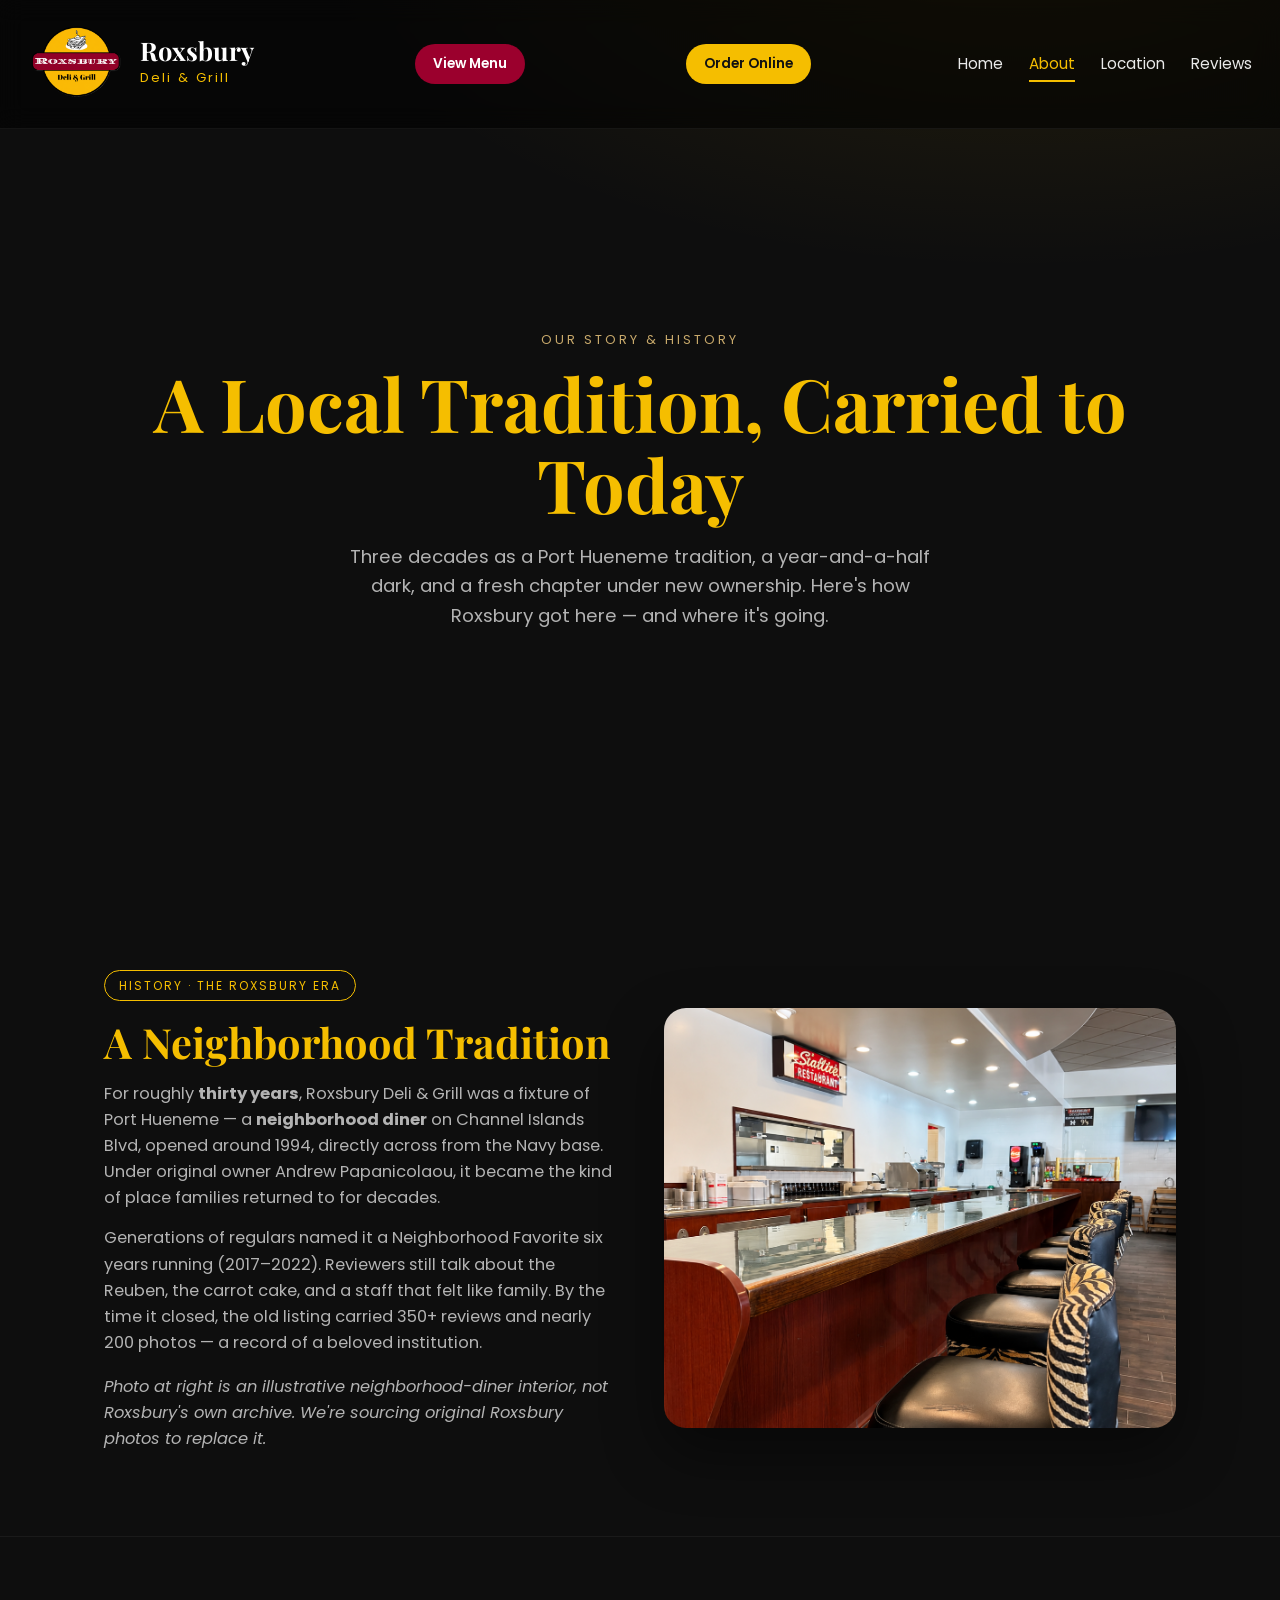
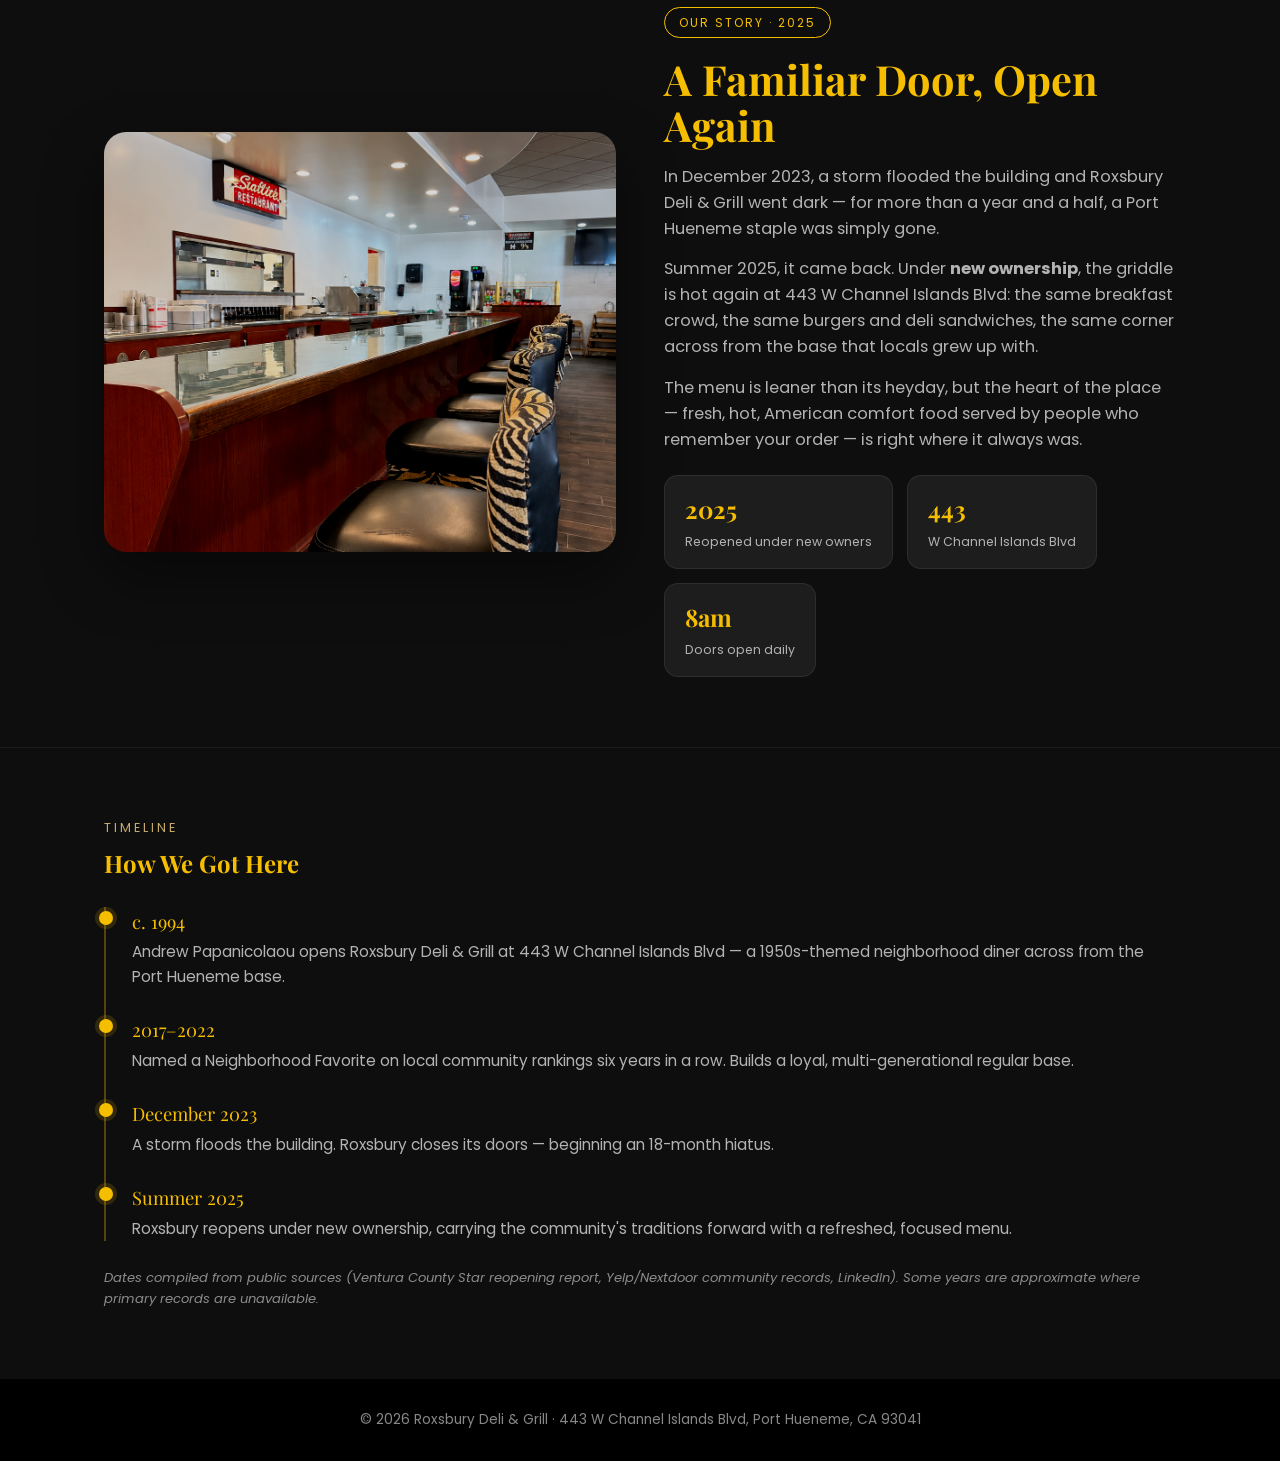
==== about.html @ da75c46b "fix: about.html video poster points to missing about-story.jpg -> use existing fondo.png" ====
<!DOCTYPE html>
<html lang="en">
<head>
<meta charset="UTF-8">
<meta name="viewport" content="width=device-width, initial-scale=1.0">
<title>Roxsbury Deli & Grill — Our Story & History</title>
<link href="https://fonts.googleapis.com/css2?family=Playfair+Display:wght@600;700&family=Poppins:wght@300;400;500;600&display=swap" rel="stylesheet">
<link rel="stylesheet" href="assets/style.css">
<style>
  /* STORY BLOCKS */
  .story-block{padding:70px 0;border-top:1px solid rgba(255,255,255,.05);}
  .story-block:first-of-type{border-top:0;}
  .story-grid{display:grid;grid-template-columns:1fr 1fr;gap:48px;align-items:center;}
  .story-grid.flip .media{order:2;}
  .story-grid .media{border-radius:22px;overflow:hidden;box-shadow:0 24px 60px rgba(0,0,0,.45);}
  .story-grid .media img{width:100%;height:420px;object-fit:cover;display:block;}
  .story-grid .media video{width:100%;height:420px;object-fit:cover;display:block;background:#000;filter:brightness(.82) contrast(1.1) saturate(1.05);}
  .story-grid .copy h2{font-size:clamp(1.8rem,3.5vw,2.6rem);margin-bottom:16px;color:var(--gold);}
  .story-grid .copy p{color:var(--muted);margin-bottom:14px;font-size:1.02rem;}
  .story-grid .copy .tag{display:inline-block;font-size:.75rem;letter-spacing:2px;text-transform:uppercase;
    color:var(--gold);border:1px solid var(--gold);border-radius:999px;padding:5px 14px;margin-bottom:18px;}
  .facts{display:flex;gap:14px;flex-wrap:wrap;margin-top:22px;}
  .fact{background:var(--panel-2);border:1px solid rgba(255,255,255,.07);border-radius:14px;padding:14px 20px;}
  .fact b{font-family:'Playfair Display',serif;font-size:1.5rem;color:var(--gold);display:block;}
  .fact span{font-size:.78rem;color:var(--muted);}

  /* TIMELINE */
  .timeline{margin-top:30px;border-left:2px solid rgba(245,190,0,.3);padding-left:26px;}
  .tl-item{position:relative;margin-bottom:26px;}
  .tl-item::before{content:"";position:absolute;left:-33px;top:4px;width:14px;height:14px;border-radius:50%;
    background:var(--gold);box-shadow:0 0 0 4px rgba(245,190,0,.15);}
  .tl-item .yr{font-family:'Playfair Display',serif;color:var(--gold);font-size:1.15rem;margin-bottom:4px;}
  .tl-item p{color:var(--muted);font-size:.96rem;}

  .note{font-size:.82rem;color:#8c8c8c;font-style:italic;margin-top:18px;}

  @media(max-width:880px){
    .story-grid,.story-grid.flip .media{grid-template-columns:1fr;order:0;}
    .story-grid .media img{height:300px;}
  }
</style>
</head>
<body>

<nav class="nav">
  <a class="brand" href="index.html">
    <img src="assets/logo.png" alt="Roxsbury logo">
    <span><b>Roxsbury</b><span>Deli &amp; Grill</span></span>
  </a>
  <button class="nav-toggle" aria-label="Menu" aria-expanded="false">☰</button>
  <a class="nav-menu" href="menu.html">View Menu</a>
  <a class="nav-order" href="https://roxsbury.tatinc.us" target="_blank" rel="noopener">Order Online</a>
  <div class="links">
    <a href="index.html">Home</a>
    <a href="about.html" class="active">About</a>
    <a href="index.html#location">Location</a>
    <a href="index.html#reviews">Reviews</a>
  </div>
</nav>

<header class="topband centered about-hero">
  <div class="wrap">
    <div class="kicker">Our Story &amp; History</div>
    <h1>A Local Tradition, Carried to <span class="accent">Today</span></h1>
    <p class="lead">Three decades as a Port Hueneme tradition, a year-and-a-half dark, and a fresh chapter under new ownership. Here's how Roxsbury got here — and where it's going.</p>
  </div>
</header>

<!-- HISTORY (the long era) — now first -->
<section class="story-block">
  <div class="wrap story-grid flip">
    <div class="media reveal">
      <img src="assets/fondo.png" alt="Neighborhood diner interior with counter seating (illustrative)">
    </div>
    <div class="copy reveal">
      <span class="tag">History · The Roxsbury Era</span>
      <h2>A <span class="accent">Neighborhood Tradition</span></h2>
      <p>For roughly <strong>thirty years</strong>, Roxsbury Deli &amp; Grill was a fixture of Port Hueneme — a <strong>neighborhood diner</strong> on Channel Islands Blvd, opened around 1994, directly across from the Navy base. Under original owner Andrew Papanicolaou, it became the kind of place families returned to for decades.</p>
      <p>Generations of regulars named it a Neighborhood Favorite six years running (2017–2022). Reviewers still talk about the Reuben, the carrot cake, and a staff that felt like family. By the time it closed, the old listing carried 350+ reviews and nearly 200 photos — a record of a beloved institution.</p>
      <p class="note">Photo at right is an illustrative neighborhood-diner interior, not Roxsbury's own archive. We're sourcing original Roxsbury photos to replace it.</p>
    </div>
  </div>
</section>

<!-- OUR STORY (2025 reopening) — now second -->
<section class="story-block">
  <div class="wrap story-grid">
    <div class="media reveal">
      <video autoplay muted loop playsinline poster="assets/fondo.png">
        <source src="assets/restaurant.mp4" type="video/mp4">
      </video>
    </div>
    <div class="copy reveal">
      <span class="tag">Our Story · 2025</span>
      <h2>A Familiar Door, <span class="accent">Open Again</span></h2>
      <p>In December 2023, a storm flooded the building and Roxsbury Deli &amp; Grill went dark — for more than a year and a half, a Port Hueneme staple was simply gone.</p>
      <p>Summer 2025, it came back. Under <strong>new ownership</strong>, the griddle is hot again at 443 W Channel Islands Blvd: the same breakfast crowd, the same burgers and deli sandwiches, the same corner across from the base that locals grew up with.</p>
      <p>The menu is leaner than its heyday, but the heart of the place — fresh, hot, American comfort food served by people who remember your order — is right where it always was.</p>
      <div class="facts">
        <div class="fact"><b>2025</b><span>Reopened under new owners</span></div>
        <div class="fact"><b>443</b><span>W Channel Islands Blvd</span></div>
        <div class="fact"><b>8am</b><span>Doors open daily</span></div>
      </div>
    </div>
  </div>
</section>

<!-- TIMELINE -->
<section class="story-block">
  <div class="wrap reveal">
    <div class="kicker">Timeline</div>
    <h2 style="margin-bottom:10px;color:var(--gold);">How We Got Here</h2>
    <div class="timeline">
      <div class="tl-item">
        <div class="yr">c. 1994</div>
        <p>Andrew Papanicolaou opens Roxsbury Deli &amp; Grill at 443 W Channel Islands Blvd — a 1950s-themed neighborhood diner across from the Port Hueneme base.</p>
      </div>
      <div class="tl-item">
        <div class="yr">2017–2022</div>
        <p>Named a Neighborhood Favorite on local community rankings six years in a row. Builds a loyal, multi-generational regular base.</p>
      </div>
      <div class="tl-item">
        <div class="yr">December 2023</div>
        <p>A storm floods the building. Roxsbury closes its doors — beginning an 18-month hiatus.</p>
      </div>
      <div class="tl-item">
        <div class="yr">Summer 2025</div>
        <p>Roxsbury reopens under new ownership, carrying the community's traditions forward with a refreshed, focused menu.</p>
      </div>
    </div>
    <p class="note">Dates compiled from public sources (Ventura County Star reopening report, Yelp/Nextdoor community records, LinkedIn). Some years are approximate where primary records are unavailable.</p>
  </div>
</section>

<footer>© 2026 Roxsbury Deli &amp; Grill · 443 W Channel Islands Blvd, Port Hueneme, CA 93041</footer>

<script>
  const io = new IntersectionObserver((e)=>{e.forEach(x=>{if(x.isIntersecting)x.target.classList.add('in');});},{threshold:.12});
  document.querySelectorAll('.reveal').forEach(el=>io.observe(el));
  setTimeout(()=>document.querySelectorAll('.reveal').forEach(el=>el.classList.add('in')),1200);

  // Guarantee hero video autoplays + loops (muted autoplay is browser-allowed; covers environments where the attribute alone is throttled)
  const heroVid = document.querySelector('.story-grid .media video');
  if (heroVid){ heroVid.muted = true; heroVid.play().catch(()=>{}); }

  // Mobile hamburger
  const navToggle = document.querySelector('.nav-toggle');
  const navMenu = document.querySelector('.nav .links');
  if (navToggle && navMenu){
    navToggle.addEventListener('click', () => {
      const open = navMenu.classList.toggle('open');
      navToggle.setAttribute('aria-expanded', open ? 'true' : 'false');
    });
    navMenu.querySelectorAll('a').forEach(a => a.addEventListener('click', () => {
      navMenu.classList.remove('open');
      navToggle.setAttribute('aria-expanded', 'false');
    }));
  }
</script>
</body>
</html>
---- assets/style.css ----
:root{
  --bg:#0e0e0e; --panel:#161616; --panel-2:#1d1d1d;
  --gold:#F5BE00; --gold-soft:#c8a96b; --wine:#9B002D;
  --text:#ffffff; --muted:#b3b3b3;
  --nav-h:140px; /* fixed nav height (~129px) + breathing room; single source of truth for all offsets */
}
*{margin:0;padding:0;box-sizing:border-box;}
html{scroll-behavior:smooth;scroll-padding-top:var(--nav-h);}
body{font-family:'Poppins',sans-serif;background:var(--bg);color:var(--text);line-height:1.6;overflow-x:hidden;}
h1,h2,h3{font-family:'Playfair Display',serif;line-height:1.1;}
a{color:inherit;text-decoration:none;}
.wrap{max-width:1120px;margin:0 auto;padding:0 24px;}
.accent{color:var(--gold);}
.kicker{font-size:.8rem;letter-spacing:3px;text-transform:uppercase;color:var(--gold-soft);margin-bottom:12px;}

/* NAV — identical on every page */
.nav{position:fixed;top:0;left:0;width:100%;z-index:1000;display:flex;justify-content:space-between;
  align-items:center;padding:16px 28px;background:rgba(0,0,0,.55);-webkit-backdrop-filter:blur(12px);backdrop-filter:blur(12px);
  border-bottom:1px solid rgba(255,255,255,.06);}
.nav .brand{display:flex;align-items:center;gap:16px;}
.nav .brand img{width:96px;height:96px;border-radius:14px;object-fit:cover;}
/* LOGO — idle gold pulse-glow (nav only; restored per your call) */
@keyframes logoPulse{
  0%,100%{box-shadow:0 0 0 0 rgba(245,190,0,0),0 0 14px rgba(245,190,0,.18);}
  50%    {box-shadow:0 0 0 4px rgba(245,190,0,.10),0 0 26px rgba(245,190,0,.38);}
}
.nav .brand img{animation:logoPulse 3.2s ease-in-out infinite;}
.nav .brand b{font-family:'Playfair Display',serif;font-size:1.6rem;display:block;line-height:1;color:var(--text);}
.nav .brand span span{font-size:.82rem;letter-spacing:2px;color:var(--gold);}
.nav .links{display:flex;gap:26px;}
.nav .links a{font-size:.95rem;color:#eaeaea;transition:.25s;position:relative;}
.nav .links a:hover,.nav .links a.active{color:var(--gold);}
.nav .links a::after{content:"";position:absolute;left:0;bottom:-6px;height:2px;width:0;background:var(--gold);transition:.25s;}
.nav .links a.active::after,.nav .links a:hover::after{width:100%;}
.nav-toggle{display:none;}
.nav-order{background:var(--gold);color:#111;padding:9px 18px;border-radius:999px;font-weight:600;font-size:.85rem;text-decoration:none;transition:.22s;white-space:nowrap;margin-left:14px;}
.nav-order:hover{transform:translateY(-2px);box-shadow:0 8px 20px rgba(245,190,0,.3);}
.nav-menu{background:var(--wine);color:#fff;padding:9px 18px;border-radius:999px;font-weight:600;font-size:.85rem;text-decoration:none;transition:.22s;white-space:nowrap;margin-left:14px;}
.nav-menu:hover{background:var(--gold);color:#111;transform:translateY(-2px);}

/* TOP BAND — shared so Home & About tops match exactly */
.topband{min-height:100vh;display:flex;align-items:center;padding:120px 0 60px;
  background:radial-gradient(1200px 600px at 80% -10%,rgba(245,190,0,.10),transparent 60%);}
.topband.centered{justify-content:center;text-align:center;}
.topband h1{font-size:clamp(2.6rem,6vw,4.6rem);margin-bottom:18px;color:var(--gold);}
.topband .lead{color:var(--muted);font-size:1.15rem;max-width:54ch;margin:0 auto;}

/* REVEAL — single shared definition (replaces per-page duplicates) */
.reveal{opacity:0;transform:translateY(30px);transition:.8s ease;}
.reveal.in{opacity:1;transform:none;}

footer{text-align:center;padding:30px;background:#000;color:#888;font-size:.85rem;}

@media(max-width:880px){
  .topband{min-height:auto;}
  .wrap{max-width:100%;}

  /* hamburger nav — links collapse into a dropdown, no overflow */
  .nav-toggle{display:block;background:none;border:0;padding:0;margin:0;color:var(--gold);
    font-size:1.9rem;line-height:1;cursor:pointer;}
  .nav .links{position:absolute;top:100%;left:0;right:0;flex-direction:column;gap:0;
    background:rgba(0,0,0,.94);-webkit-backdrop-filter:blur(12px);backdrop-filter:blur(12px);
    max-height:0;overflow:hidden;transition:max-height .3s ease;padding:0 28px;}
  .nav .links.open{max-height:340px;padding:14px 28px 20px;}
  .nav .links a{width:100%;padding:13px 0;border-bottom:1px solid rgba(255,255,255,.07);}
  .nav .links a::after{display:none;}  /* no underline in dropdown */

  /* stack action pills vertically on mobile: View Menu (top) → Order (bottom) */
  .nav{flex-wrap:wrap;}
  .nav-toggle{margin-left:auto;}
  .nav-menu{order:3;flex-basis:100%;width:fit-content;margin:6px 0 0 auto;}
  .nav-order{order:4;flex-basis:100%;width:fit-content;margin:6px 0 0 auto;}
}
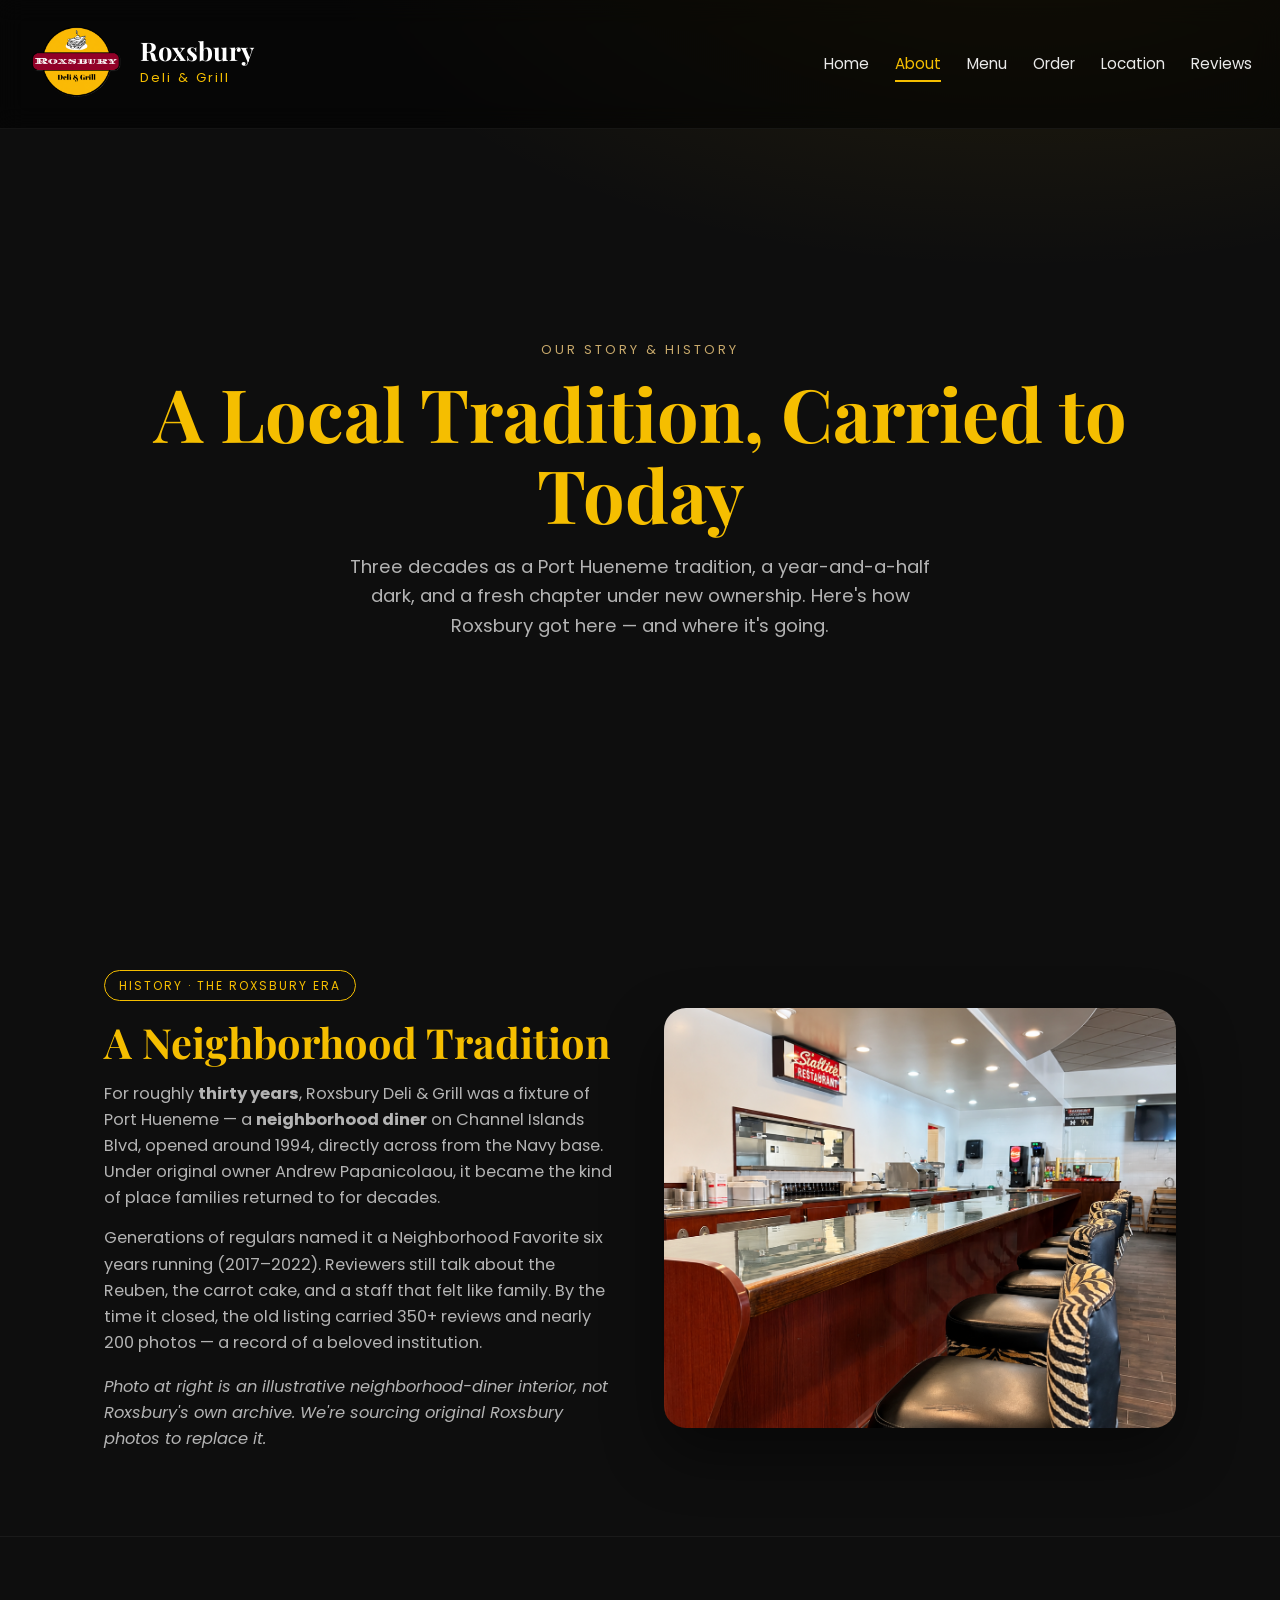
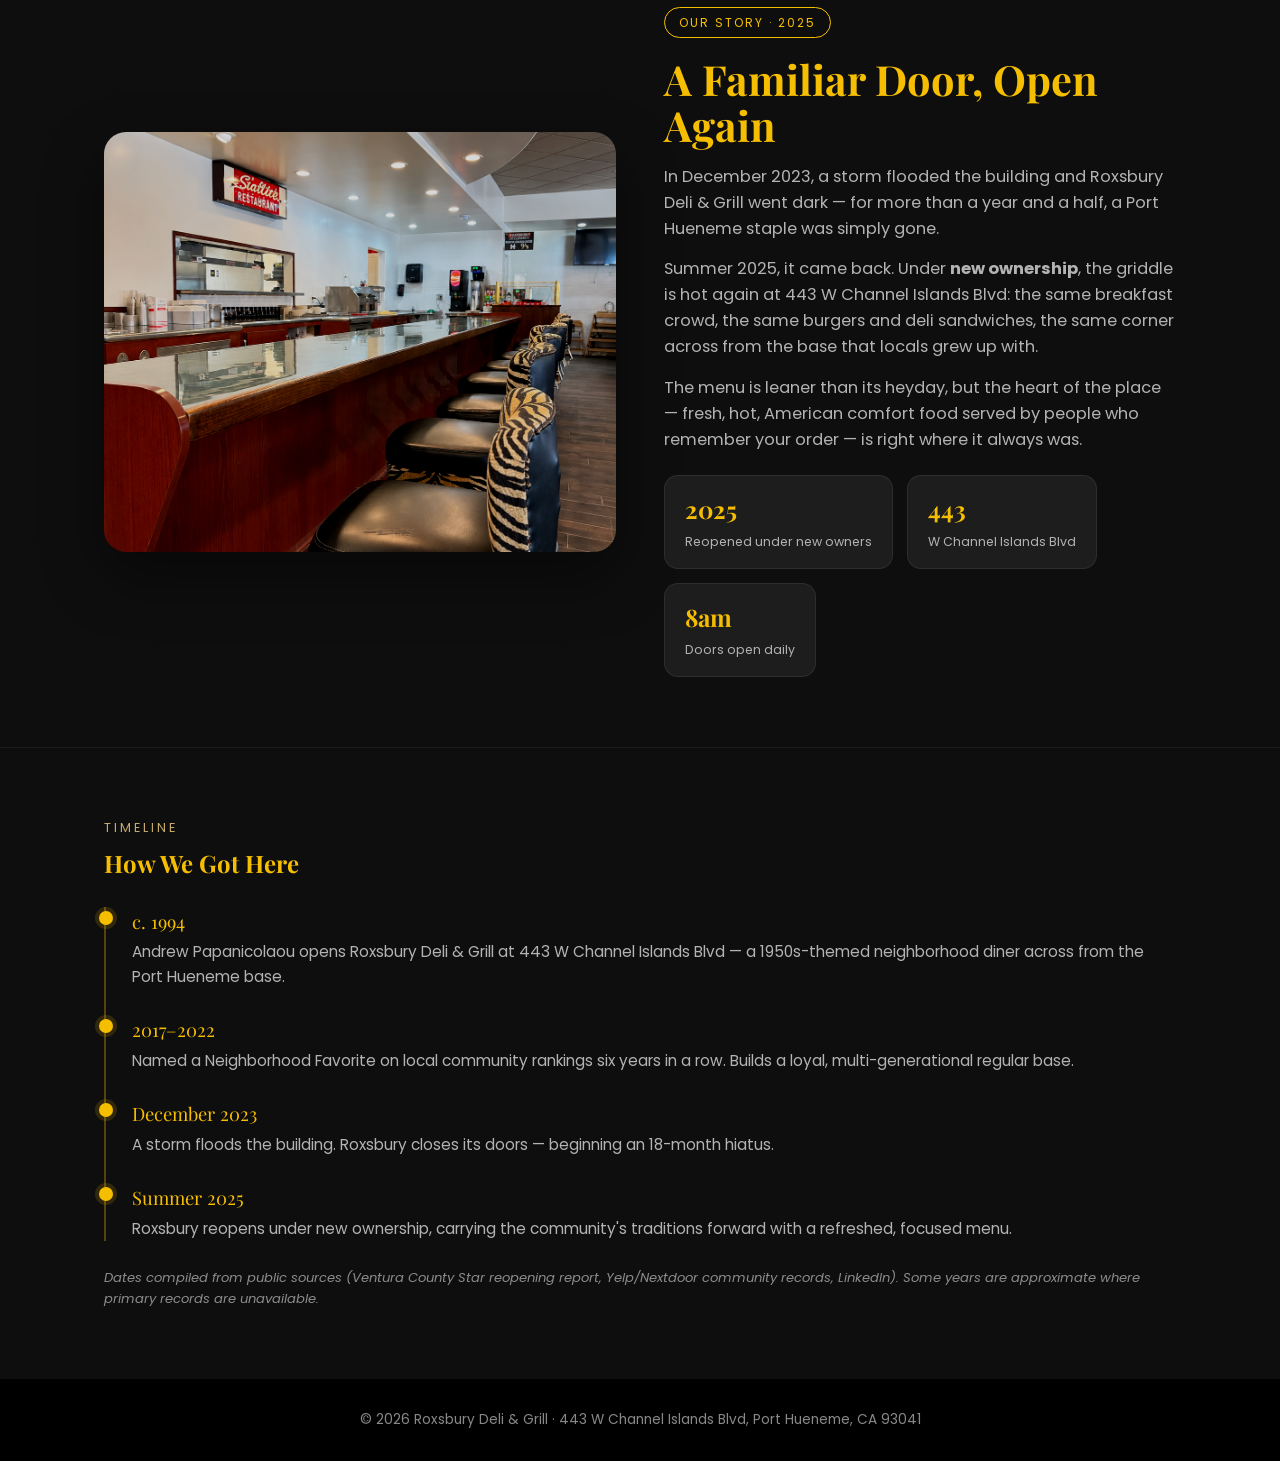
==== commit e10e6833: "feat: option B - plain-link nav + embedded /order iframe to tatinc" ====
--- a/about.html
+++ b/about.html
@@ -48,11 +48,11 @@
     <span><b>Roxsbury</b><span>Deli &amp; Grill</span></span>
   </a>
   <button class="nav-toggle" aria-label="Menu" aria-expanded="false">☰</button>
-  <a class="nav-menu" href="menu.html">View Menu</a>
-  <a class="nav-order" href="https://roxsbury.tatinc.us" target="_blank" rel="noopener">Order Online</a>
   <div class="links">
     <a href="index.html">Home</a>
     <a href="about.html" class="active">About</a>
+    <a href="menu.html">Menu</a>
+    <a href="order.html">Order</a>
     <a href="index.html#location">Location</a>
     <a href="index.html#reviews">Reviews</a>
   </div>
--- a/assets/style.css
+++ b/assets/style.css
@@ -33,13 +33,9 @@
 .nav .links a::after{content:"";position:absolute;left:0;bottom:-6px;height:2px;width:0;background:var(--gold);transition:.25s;}
 .nav .links a.active::after,.nav .links a:hover::after{width:100%;}
 .nav-toggle{display:none;}
-.nav-order{background:var(--gold);color:#111;padding:9px 18px;border-radius:999px;font-weight:600;font-size:.85rem;text-decoration:none;transition:.22s;white-space:nowrap;margin-left:14px;}
-.nav-order:hover{transform:translateY(-2px);box-shadow:0 8px 20px rgba(245,190,0,.3);}
-.nav-menu{background:var(--wine);color:#fff;padding:9px 18px;border-radius:999px;font-weight:600;font-size:.85rem;text-decoration:none;transition:.22s;white-space:nowrap;margin-left:14px;}
-.nav-menu:hover{background:var(--gold);color:#111;transform:translateY(-2px);}
 
 /* TOP BAND — shared so Home & About tops match exactly */
-.topband{min-height:100vh;display:flex;align-items:center;padding:120px 0 60px;
+.topband{min-height:100vh;display:flex;align-items:center;padding:var(--nav-h) 0 60px;
   background:radial-gradient(1200px 600px at 80% -10%,rgba(245,190,0,.10),transparent 60%);}
 .topband.centered{justify-content:center;text-align:center;}
 .topband h1{font-size:clamp(2.6rem,6vw,4.6rem);margin-bottom:18px;color:var(--gold);}
@@ -52,8 +48,11 @@
 footer{text-align:center;padding:30px;background:#000;color:#888;font-size:.85rem;}
 
 @media(max-width:880px){
+  :root{--nav-h:96px;}             /* mobile nav single row now (pills removed) */
   .topband{min-height:auto;}
   .wrap{max-width:100%;}
+  .nav{padding:10px 18px;}
+  .nav .brand img{width:64px;height:64px;}
 
   /* hamburger nav — links collapse into a dropdown, no overflow */
   .nav-toggle{display:block;background:none;border:0;padding:0;margin:0;color:var(--gold);
@@ -65,9 +64,6 @@
   .nav .links a{width:100%;padding:13px 0;border-bottom:1px solid rgba(255,255,255,.07);}
   .nav .links a::after{display:none;}  /* no underline in dropdown */
 
-  /* stack action pills vertically on mobile: View Menu (top) → Order (bottom) */
   .nav{flex-wrap:wrap;}
   .nav-toggle{margin-left:auto;}
-  .nav-menu{order:3;flex-basis:100%;width:fit-content;margin:6px 0 0 auto;}
-  .nav-order{order:4;flex-basis:100%;width:fit-content;margin:6px 0 0 auto;}
 }
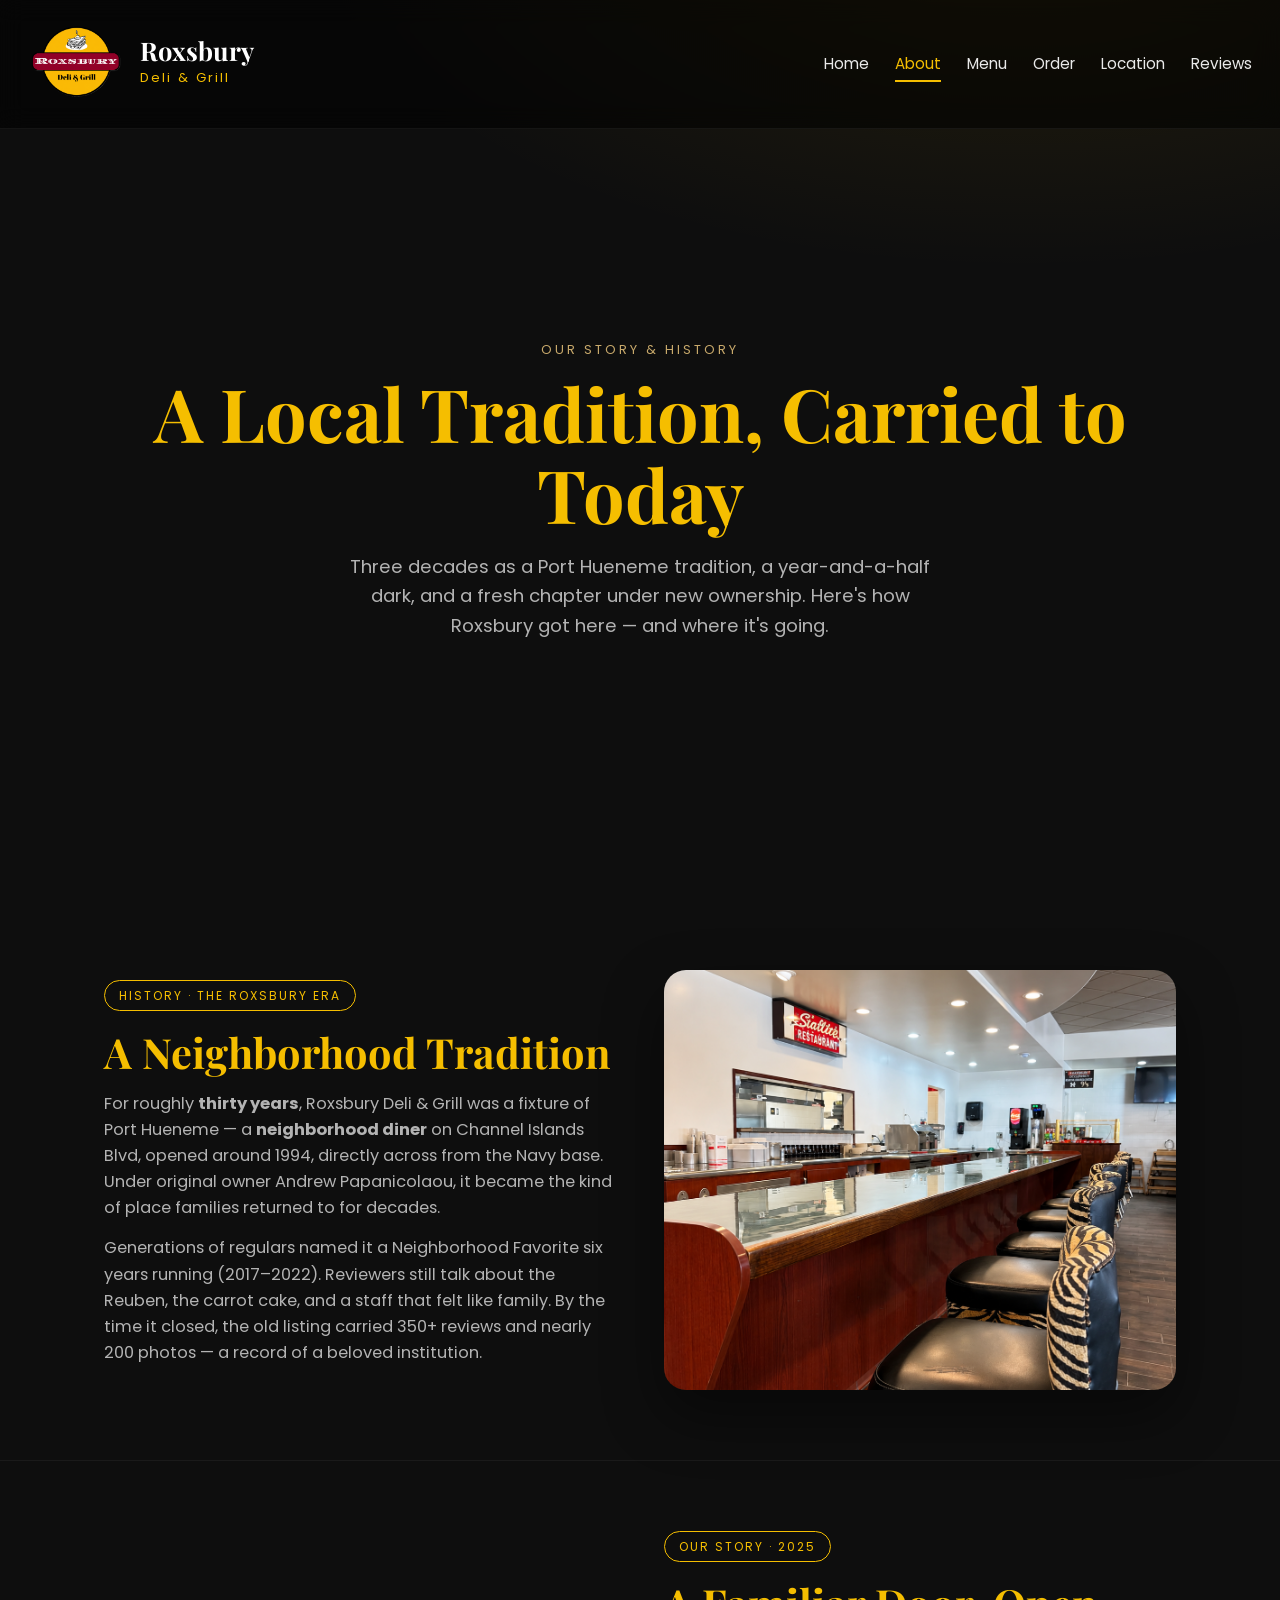
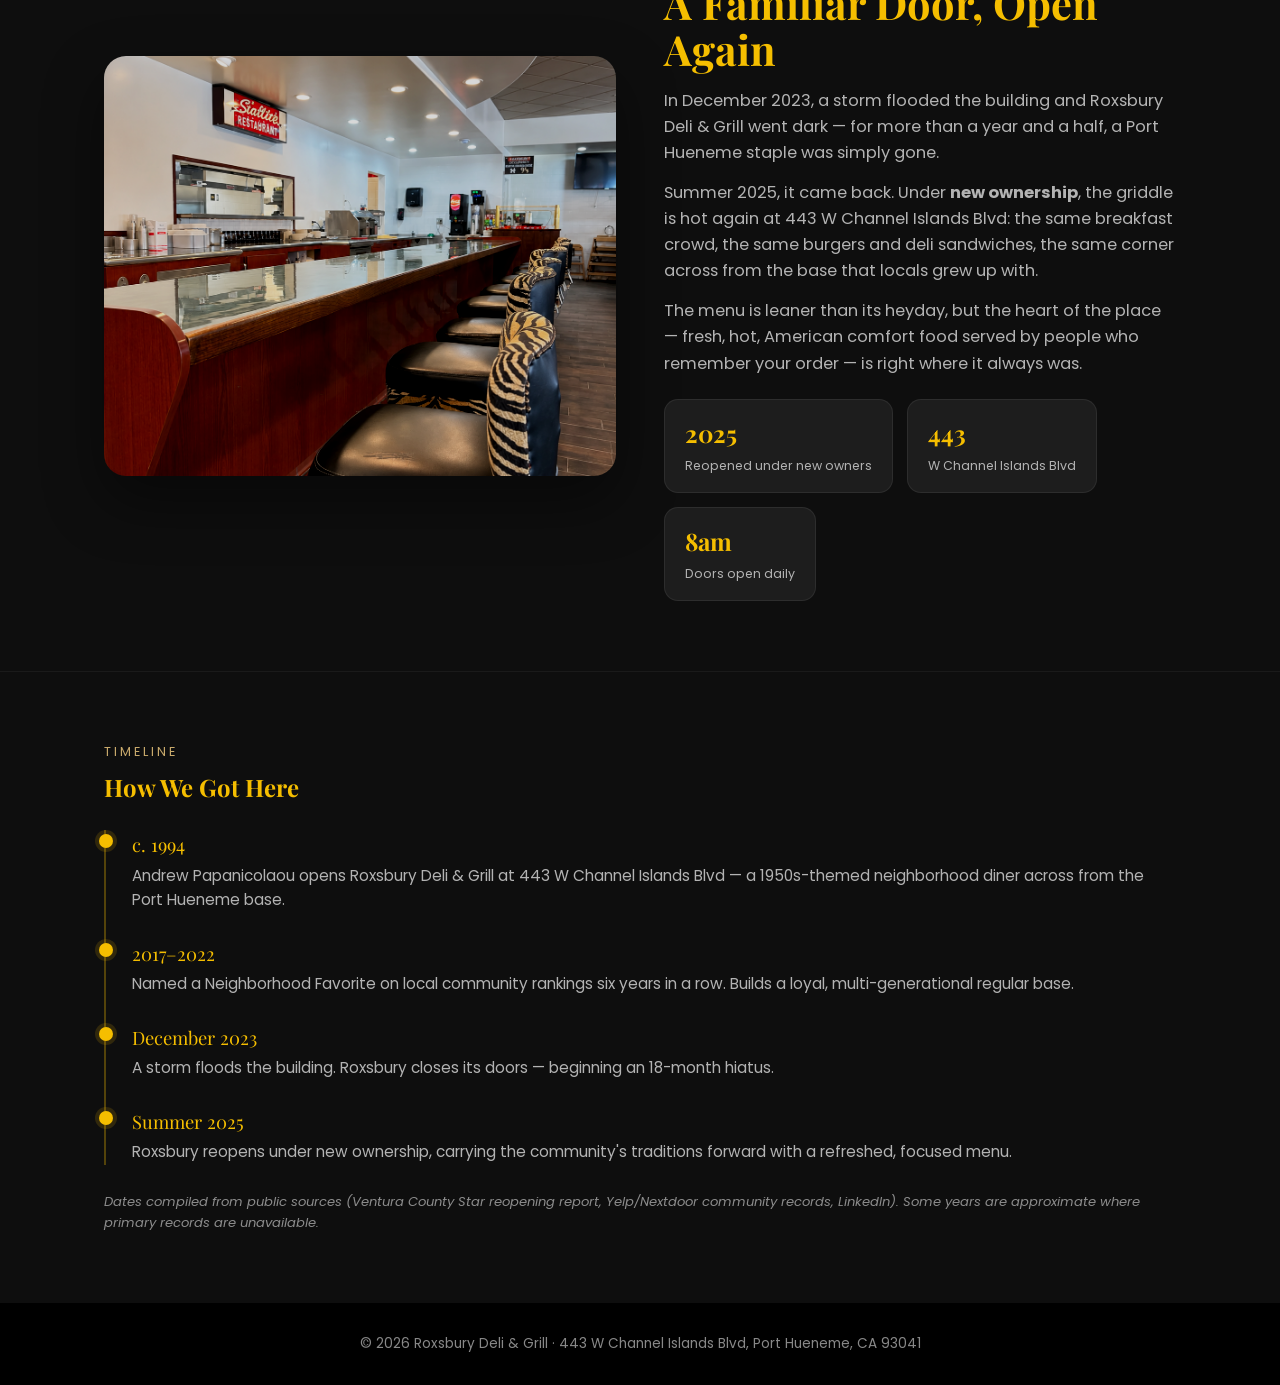
==== commit 3096c9aa: "About: drop obsolete illustrative-photo note + fix alt to real Roxsbury interior; Menu: mobile rail " ====
--- a/about.html
+++ b/about.html
@@ -70,14 +70,13 @@
 <section class="story-block">
   <div class="wrap story-grid flip">
     <div class="media reveal">
-      <img src="assets/fondo.png" alt="Neighborhood diner interior with counter seating (illustrative)">
+      <img src="assets/fondo.png" alt="Roxsbury Deli &amp; Grill interior with counter seating">
     </div>
     <div class="copy reveal">
       <span class="tag">History · The Roxsbury Era</span>
       <h2>A <span class="accent">Neighborhood Tradition</span></h2>
       <p>For roughly <strong>thirty years</strong>, Roxsbury Deli &amp; Grill was a fixture of Port Hueneme — a <strong>neighborhood diner</strong> on Channel Islands Blvd, opened around 1994, directly across from the Navy base. Under original owner Andrew Papanicolaou, it became the kind of place families returned to for decades.</p>
       <p>Generations of regulars named it a Neighborhood Favorite six years running (2017–2022). Reviewers still talk about the Reuben, the carrot cake, and a staff that felt like family. By the time it closed, the old listing carried 350+ reviews and nearly 200 photos — a record of a beloved institution.</p>
-      <p class="note">Photo at right is an illustrative neighborhood-diner interior, not Roxsbury's own archive. We're sourcing original Roxsbury photos to replace it.</p>
     </div>
   </div>
 </section>
--- a/assets/style.css
+++ b/assets/style.css
@@ -34,6 +34,20 @@
 .nav .links a.active::after,.nav .links a:hover::after{width:100%;}
 .nav-toggle{display:none;}
 
+/* touch fix: kill draggable ghost, tap flash, iOS auto-number-link, sticky hover */
+.btn,.btn-primary,.btn-order,.btn-dir,.btn-ig,.nav .links a,.nav-toggle,a{
+  -webkit-user-drag:none; user-drag:none;
+  -webkit-tap-highlight-color:transparent;
+  -webkit-touch-callout:none; user-select:none;
+  touch-action:manipulation;
+}
+[x-apple-data-detectors]{color:inherit!important;text-decoration:none!important;}
+@media (hover:hover){
+  .btn-primary:hover,.btn-order:hover,.btn-dir:hover,.btn-ig:hover{
+    transform:translateY(-2px);
+  }
+}
+
 /* TOP BAND — shared so Home & About tops match exactly */
 .topband{min-height:100vh;display:flex;align-items:center;padding:var(--nav-h) 0 60px;
   background:radial-gradient(1200px 600px at 80% -10%,rgba(245,190,0,.10),transparent 60%);}
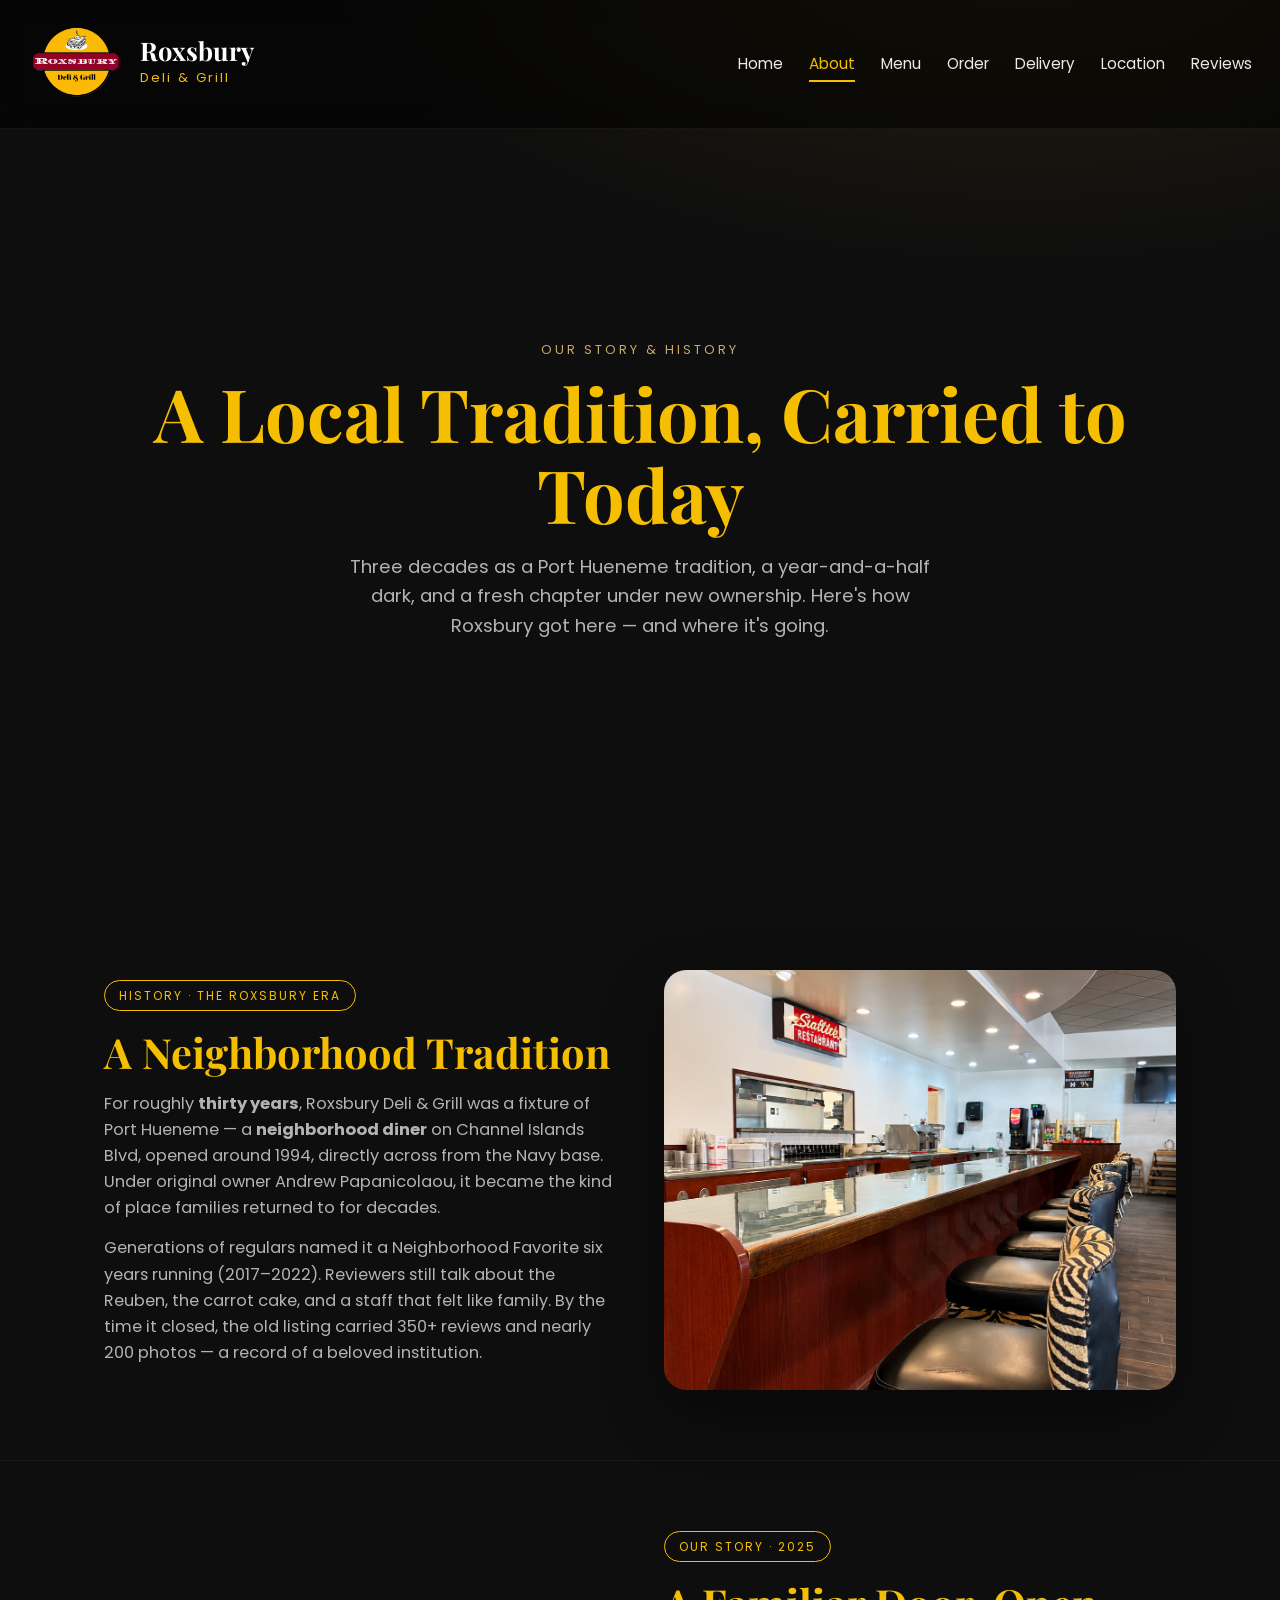
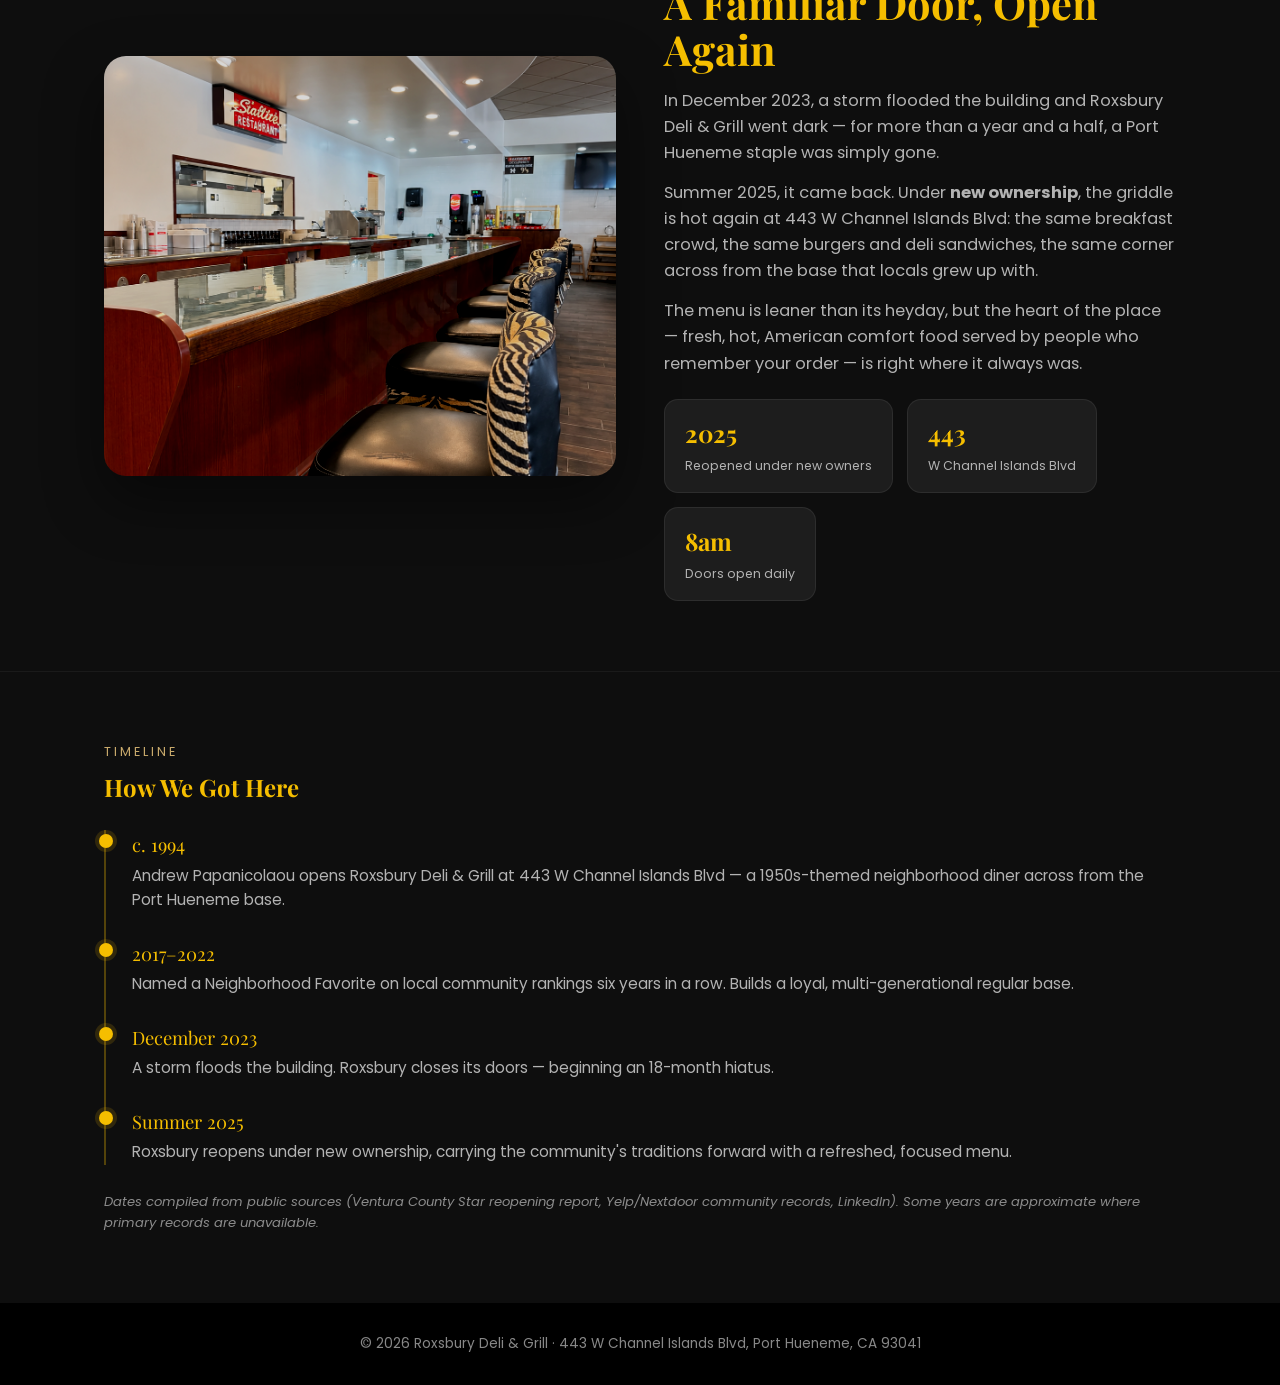
==== commit 3b373cba: "Add Delivery page (coming soon) + wire nav across site - delivery.html: coherent to site system (.rc" ====
--- a/about.html
+++ b/about.html
@@ -6,6 +6,7 @@
 <title>Roxsbury Deli & Grill — Our Story & History</title>
 <link href="https://fonts.googleapis.com/css2?family=Playfair+Display:wght@600;700&family=Poppins:wght@300;400;500;600&display=swap" rel="stylesheet">
 <link rel="stylesheet" href="assets/style.css">
+<link rel="icon" href="assets/logo.png" type="image/png">
 <style>
   /* STORY BLOCKS */
   .story-block{padding:70px 0;border-top:1px solid rgba(255,255,255,.05);}
@@ -53,6 +54,7 @@
     <a href="about.html" class="active">About</a>
     <a href="menu.html">Menu</a>
     <a href="order.html">Order</a>
+    <a href="delivery.html">Delivery</a>
     <a href="index.html#location">Location</a>
     <a href="index.html#reviews">Reviews</a>
   </div>
@@ -156,5 +158,6 @@
     }));
   }
 </script>
+<script src="assets/protect.js"></script>
 </body>
 </html>
--- a/assets/style.css
+++ b/assets/style.css
@@ -35,7 +35,7 @@
 .nav-toggle{display:none;}
 
 /* touch fix: kill draggable ghost, tap flash, iOS auto-number-link, sticky hover */
-.btn,.btn-primary,.btn-order,.btn-dir,.btn-ig,.nav .links a,.nav-toggle,a{
+.btn,.btn-primary,.btn-order,.btn-dir,.btn-ig,.nav .links a,.nav-toggle,a,img{
   -webkit-user-drag:none; user-drag:none;
   -webkit-tap-highlight-color:transparent;
   -webkit-touch-callout:none; user-select:none;
